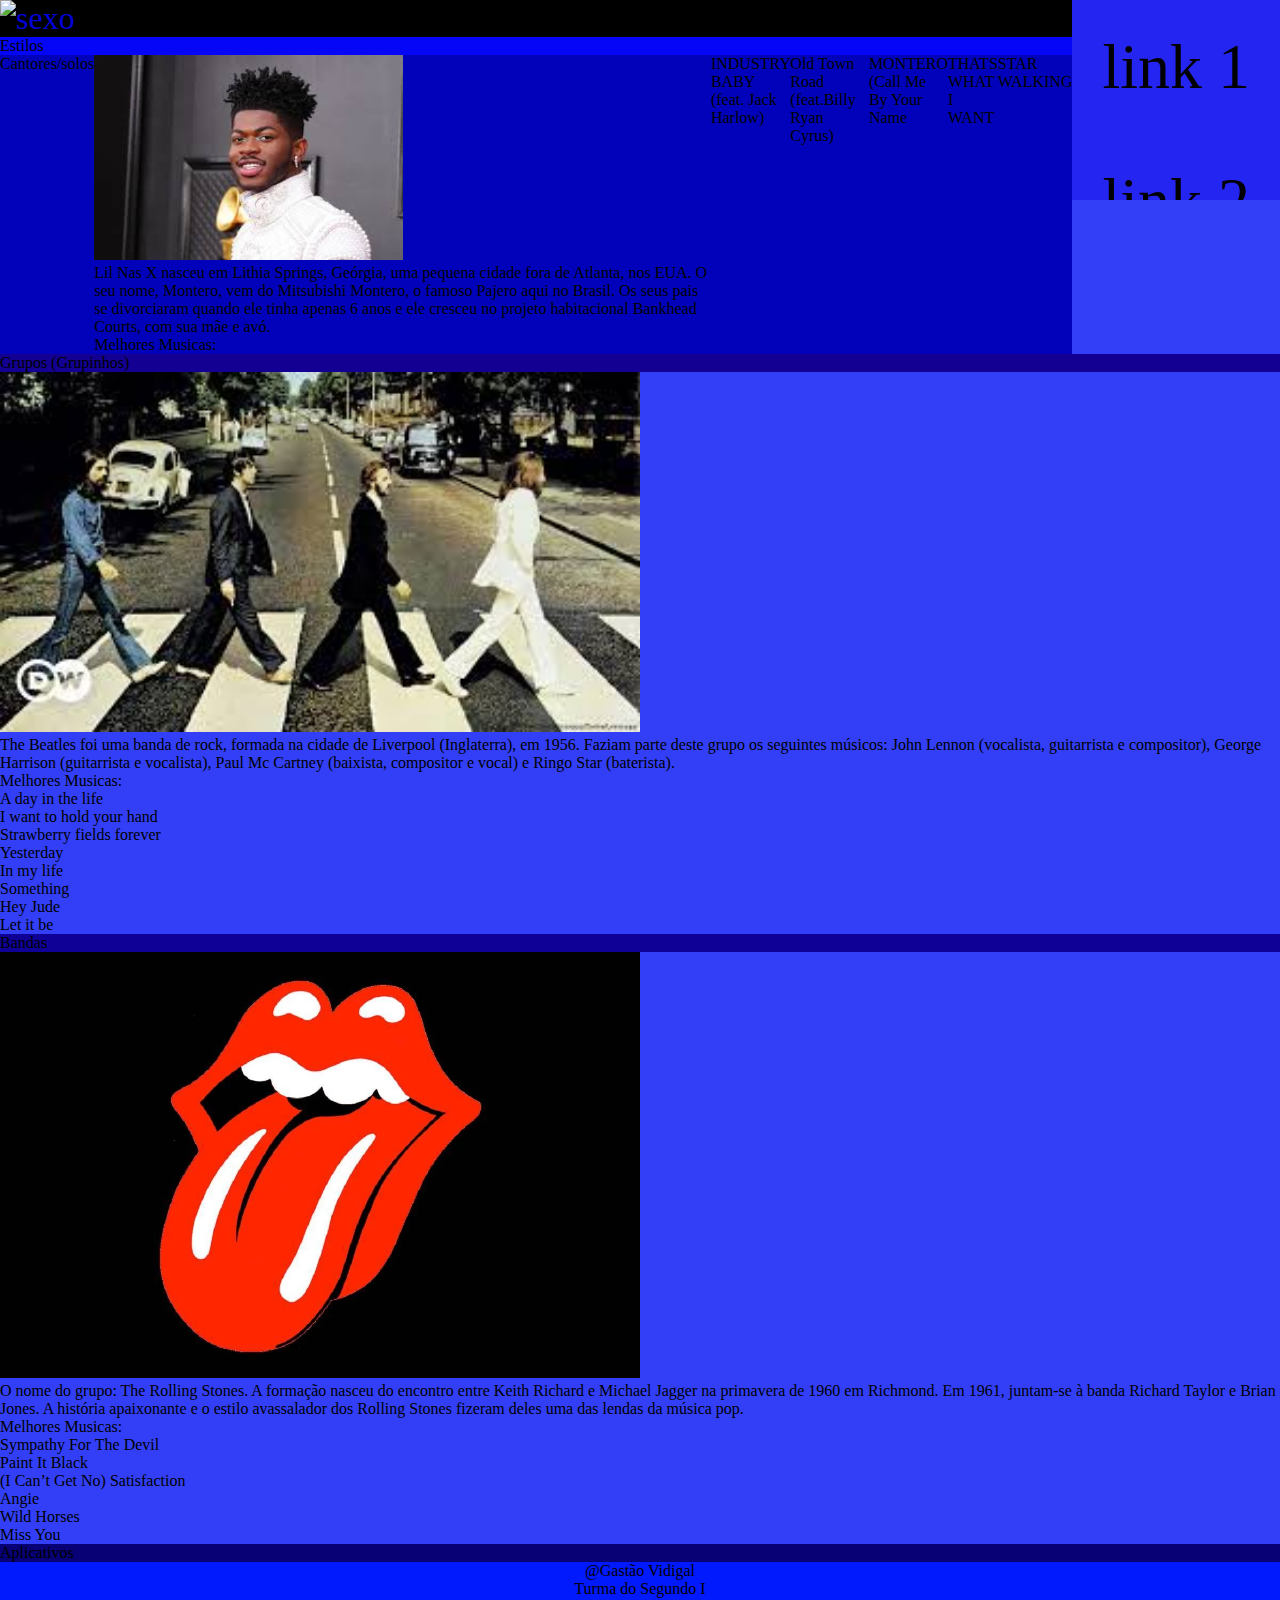
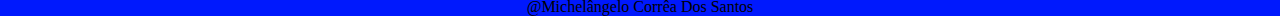
==== index.html @ 897cd7cb "Add files via upload" ====
<!DOCTYPE html>
<html lang="en">
<head>
    <meta charset="UTF-8">
    <meta http-equiv="X-UA-Compatible" content="IE=edge">
    <meta name="viewport" content="width=device-width, initial-scale=1.0">
    <title>Música</title>
    <link rel="stylesheet" href="musica.css">
</head>
<body>
    <header class="header">
      <a href="index.html "class="logo"><img id="logo"src="Yin_and_Yang_symbol.svg.png" alt="sexo"></a>
      <input type="checkbox" class="side-menu" id="side-menu">
      <label for="side-menu" class="hamburger"><span class="hamb-line"></span></label>
     <nav class="nav">
        <ul class="menu">
            <li><a href="#">link 1</a></li>
            <li><a href="#">link 2</a></li>
            <li><a href="#">link 3</a></li>
            <li><a href="#">link 4</a></li>
            <li><a href="#">link 5</a></li>
        </ul>

     </nav>
    </header>
    <section class="conteudo-musica">
      <div class= "conteudo">
       <div class="desc-estilo">
        Estilos
       </div>
       <div class="desc-solo">
       Cantores/solos
       <div class="solo">
        <div>  <img class = "img-ini"src="./img/lil nas x.jpeg" alt=""> </div> 
        <div>
            Lil Nas X nasceu em Lithia Springs, Geórgia, uma pequena cidade fora de Atlanta, nos EUA. O seu nome, Montero, vem do Mitsubishi Montero, o famoso Pajero aqui no Brasil. Os seus pais se divorciaram quando ele tinha apenas 6 anos e ele cresceu no projeto habitacional Bankhead Courts, com sua mãe e avó.
        </div>
        Melhores Musicas:
       </div>
       <div>INDUSTRY BABY (feat. Jack Harlow)</div>
       <div>Old Town Road (feat.Billy Ryan Cyrus)</div>
       <div>MONTERO (Call Me By Your Name</div>
       <div>THATS WHAT I WANT</div>
       <div>STAR WALKING</div>
       </div>
       <div class="desc-grupo">
        Grupos (Grupinhos)
       </div>
       <div class="grupo"></div>
       <div> <img class="img-ini" src="./img/download.jpeg" alt=""></div>
       <div>The Beatles foi uma banda de rock, formada na cidade de Liverpool (Inglaterra), em 1956. Faziam parte deste grupo os seguintes músicos: John Lennon (vocalista, guitarrista e compositor), George Harrison (guitarrista e vocalista), Paul Mc Cartney (baixista, compositor e vocal) e Ringo Star (baterista).</div>
       <div>
        Melhores Musicas:
       </div>
       <div> A day in the life</div>
       <div>I want to hold your hand</div>
       <div>Strawberry fields forever</div>
       <div>Yesterday</div>
       <div>In my life</div>
       <div>Something</div>
       <div>Hey Jude</div>
       <div>Let it be</div>
       <div class="desc-banda">
        Bandas
       </div>
    <div class="banda"></div>
    <div> <img class="img-ini" src="./img/pedras rolantes.webp" alt=""></div>
    <div>O nome do grupo: The Rolling Stones. A formação nasceu do encontro entre Keith Richard e Michael Jagger na primavera de 1960 em Richmond. Em 1961, juntam-se à banda Richard Taylor e Brian Jones. A história apaixonante e o estilo avassalador dos Rolling Stones fizeram deles uma das lendas da música pop.</div>
    <div> Melhores Musicas:</div>
    <div>Sympathy For The Devil</div>
    <div>Paint It Black</div>
    <div>(I Can’t Get No) Satisfaction</div>
    <div>Angie</div>
    <div>Wild Horses</div>
    <div>Miss You</div>
    <div class="desc-app">
    
        Aplicativos
      </div>
    </div>
    </section>
    <footer class="rodape">
        @Gastão Vidigal <br>
        Turma do Segundo I <br>
        @Michelângelo Corrêa Dos Santos
    </footer>
</body>
</html>
---- musica.css ----
*{
    padding: 0;
    margin: 0;

}
:root{
    --fundo: rgba(4, 0, 255, 0.863);
    --fonte: rgb(0, 0, 0);
    --hover: rgb(28, 1, 46,);


}
body{
    background-color: rgba(6, 22, 245, 0.822);
}
a {
    text-decoration: none;
}
ul{
    list-style-type: none;
}
.header{

    background-color: var(--fonte);
    width: 100%;
    position: sticky;
    top: 0;

}
.logo{
    display: inline-block;
   color: var(--fundo);
   font-size: 32px;
  
}
#logo{
  height: 10vh;

}
.nav{
    width: 100%;
    height: 100%;
    position: fixed;
    background: var(--fundo);
    overflow: hidden;
}
.menu a{
    display: block;
    padding: 30px;
    color: var(--fonte);
    
}
.menu a:hover{
    background-color: var(--hover);
}
.nav{
    max-height: 0;
    transition: max-height .1s ease-out;
}
.hamburger{
    cursor: pointer;
    float: right;
    padding: 35px 20px;
}
.hamb-line{
    background: var(--fonte);
    display: block;
    height: 2px;
    position: relative;
    width: 24px;

}
.hamb-line::before,
.hamb-line::after{
    background: var(--fonte);
    content: '';
    display: block;
    height: 100%;
    position: absolute;
    transition: all .2s ease-out;
    width: 100%;
}
.hamb-line::before{
    top: 5px;
}
.hamb-line::after{
    top: -5px;
}
.side-menu{
    display: none;
}
.side-menu:checked ~ nav{
 max-height: 100%;
}

.side-menu:checked ~ .hamburger .hamb-line{
    background: transparent;
}
.side-menu:checked ~ .hamburger .hamb-line::before{
    transform: rotate(-45deg);
    top: 0;
}
.side-menu:checked ~ .hamburger .hamb-line::after{
    transform: rotate(+45deg);
    top: 0;
}
.conteudo-musica{
     width: 100%;

}
.rodape{
    width: 100%;
    background-color: rgb(0, 25, 253);
    text-align: center  ;
}
.desc-estilo{
    width: 100;
   background-color: rgb(5, 5, 248);

}
.desc-solo{
    width: 100;
background-color: rgb(2, 2, 187);

}
.desc-grupo{
    width: 100;
background-color: rgb(19, 0, 146);

}
.desc-banda{
    width: 100;
background-color: rgb(15, 0, 150) ;
}
.desc-app{
    width: 100;
background-color: rgb(8, 0, 117);
}
.img-ini{
    width: 100%;
}
@media screen and (min-width: 768px){
   .nav{
    max-height: none;
    top: 0;
    position: relative;
    float: right;
    width: fit-content;
    background-color: transparent;
   }
   .menu{
    float: left;
   }
   .menu a:hover{
    background-color: transparent;
    color: var(--hover);
   }
   .hamburger{
    display: none;
   }
   #logo{
    width:25vh;
    height: 25vh; 
    

   }
    }

   
   
   @media screen and (min-width: 1280px){
       .menu{
          height: 200px;
          background-color: rgb(37, 37, 241);
          font-size: 64px;
       }
       .img-ini{
           width: 50%;
       }
       .desc-solo{
           display: flex;
       }
      }
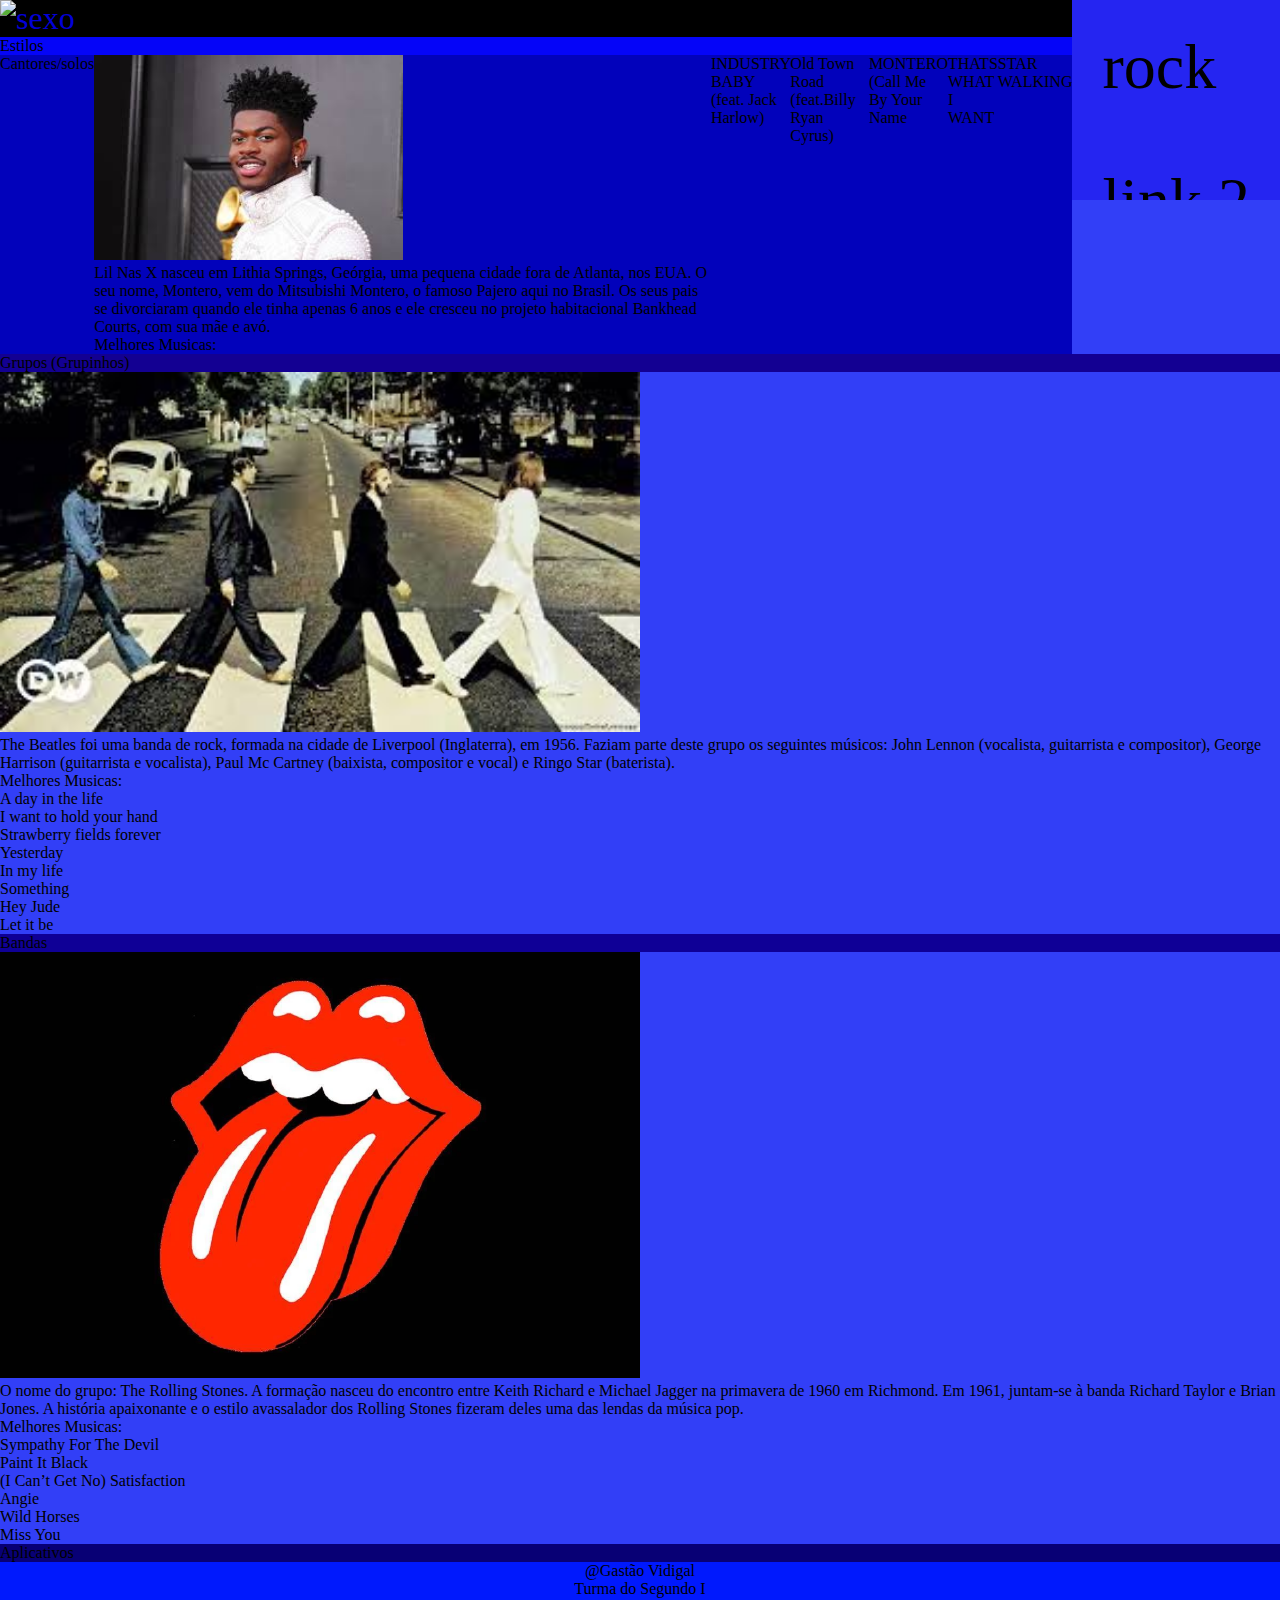
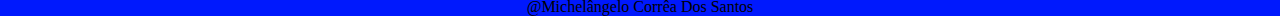
==== commit aae014f6: "Add files via upload" ====
--- a/index.html
+++ b/index.html
@@ -9,20 +9,20 @@
 </head>
 <body>
     <header class="header">
-      <a href="index.html "class="logo"><img id="logo"src="Yin_and_Yang_symbol.svg.png" alt="sexo"></a>
-      <input type="checkbox" class="side-menu" id="side-menu">
-      <label for="side-menu" class="hamburger"><span class="hamb-line"></span></label>
-     <nav class="nav">
-        <ul class="menu">
-            <li><a href="#">link 1</a></li>
-            <li><a href="#">link 2</a></li>
-            <li><a href="#">link 3</a></li>
-            <li><a href="#">link 4</a></li>
-            <li><a href="#">link 5</a></li>
-        </ul>
-
-     </nav>
+        <a href="index.html" class="logo"><img id="logo" src="Yin_and_Yang_symbol.svg.png.png" alt="sexo"></a>
+        <input type="checkbox" class="side-menu" id="side-menu">
+        <label for="side-menu" class="hamburger"><span class="hamb-line"></span></label>
+        <nav class="nav">
+            <ul class="menu">
+                <li><a href="rock.html">rock</a></li>
+                <li><a href="#">link 2</a></li>
+                <li><a href="#">link 3</a></li>
+                <li><a href="#">link 4</a></li>
+                <li><a href="#">link 5</a></li>
+            </ul>
+        </nav>
     </header>
+    
     <section class="conteudo-musica">
       <div class= "conteudo">
        <div class="desc-estilo">
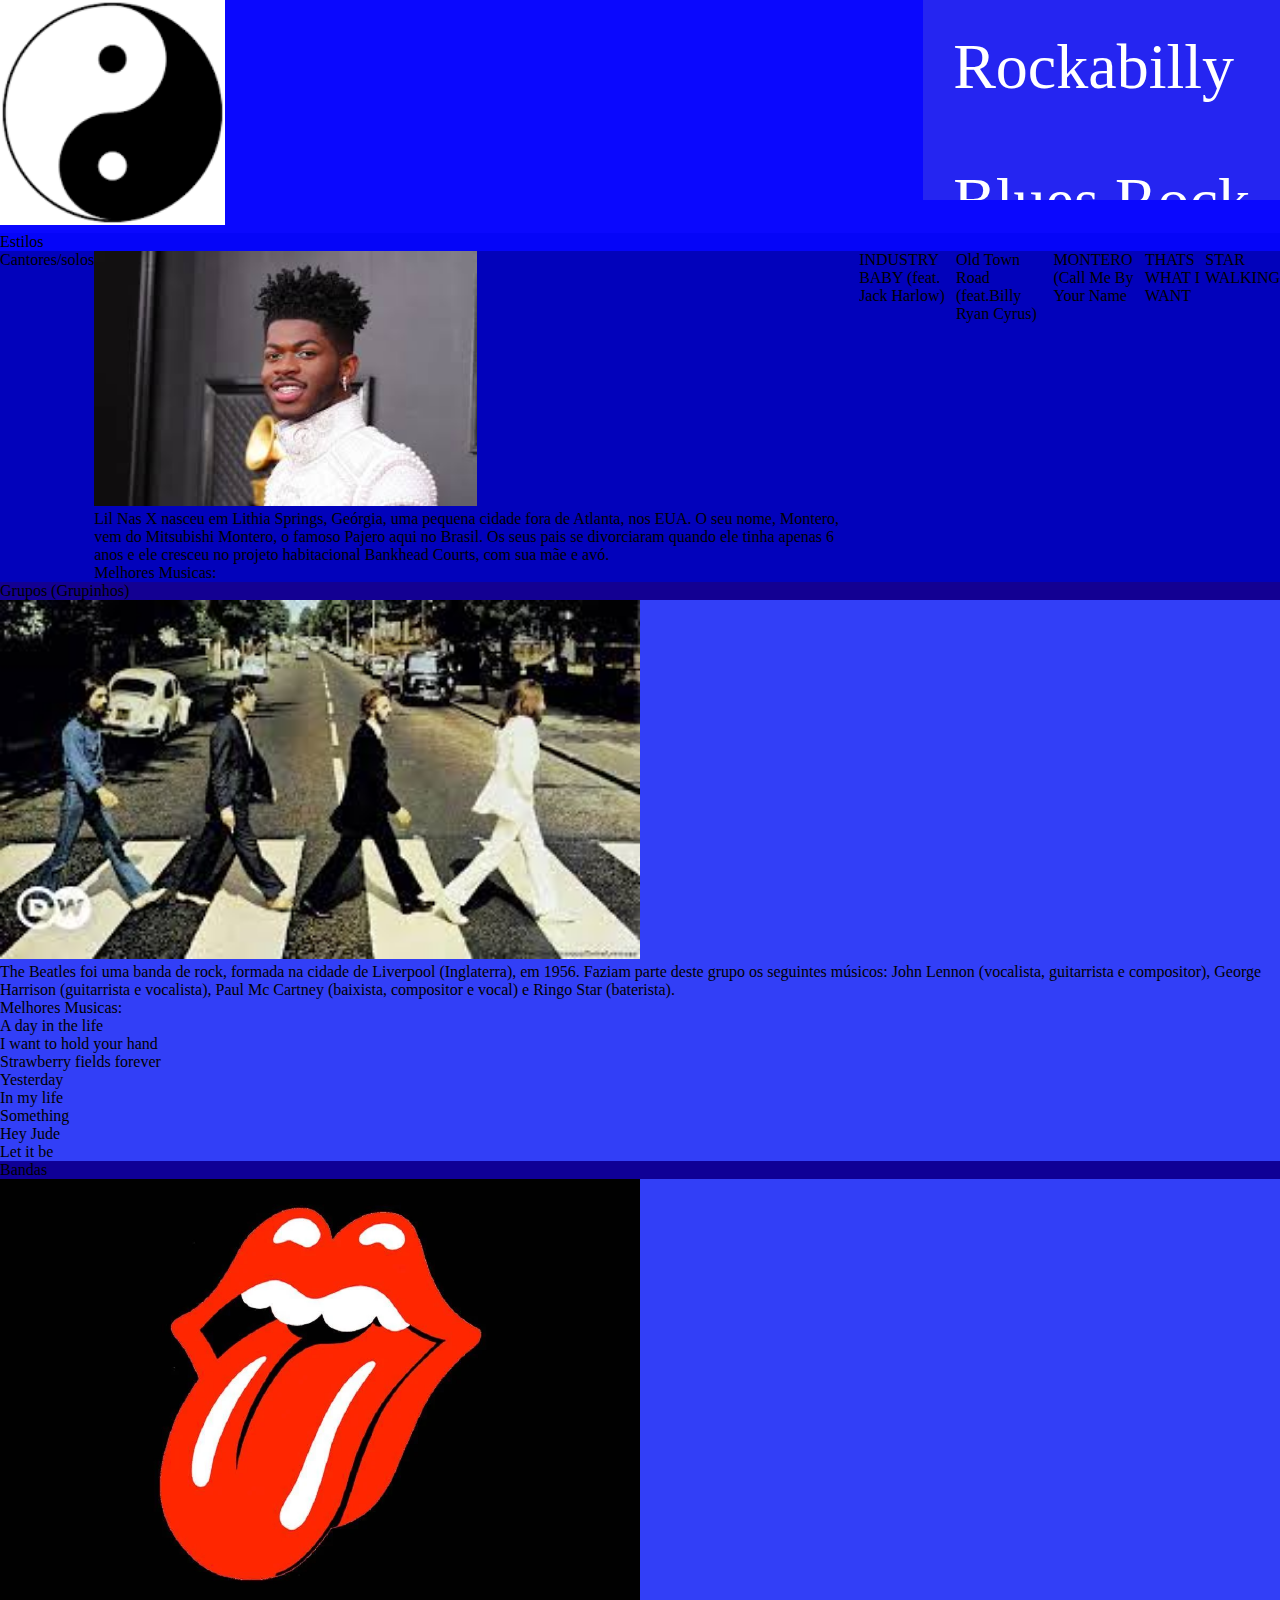
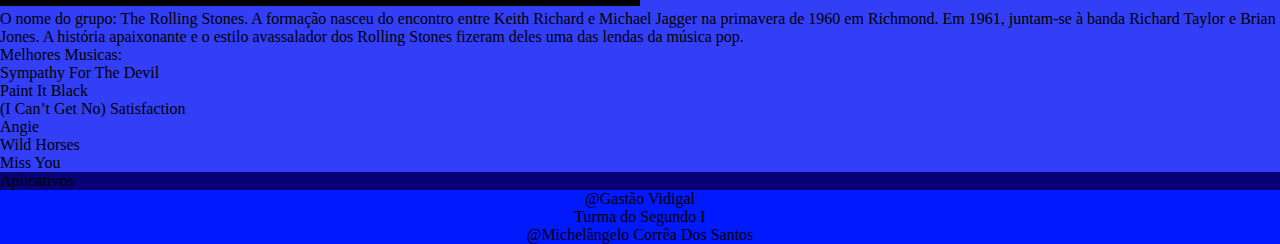
==== commit 3115d901: "Add files via upload" ====
--- a/index.html
+++ b/index.html
@@ -8,21 +8,21 @@
     <link rel="stylesheet" href="musica.css">
 </head>
 <body>
-    <header class="header">
-        <a href="index.html" class="logo"><img id="logo" src="Yin_and_Yang_symbol.svg.png.png" alt="sexo"></a>
-        <input type="checkbox" class="side-menu" id="side-menu">
-        <label for="side-menu" class="hamburger"><span class="hamb-line"></span></label>
-        <nav class="nav">
-            <ul class="menu">
-                <li><a href="rock.html">rock</a></li>
-                <li><a href="#">link 2</a></li>
-                <li><a href="#">link 3</a></li>
-                <li><a href="#">link 4</a></li>
-                <li><a href="#">link 5</a></li>
-            </ul>
-        </nav>
-    </header>
-    
+<header class="header">
+    <a href="index.html" class="logo"><img id="logo" src="Yin_and_Yang_symbol.svg.png.png" alt="sexo"></a>
+    <input type="checkbox" class="side-menu" id="side-menu">
+    <label for="side-menu" class="hamburger"><span class="hamb-line"></span></label>
+    <nav class="nav">
+        <ul class="menu">
+            <li><a href="rock.html">Rockabilly</a></li>
+            <li><a href="Blues Rock.html">Blues Rock</a></li>
+            <li><a href="#">link 3</a></li>
+            <li><a href="#">link 4</a></li>
+            <li><a href="#">link 5</a></li>
+        </ul>
+    </nav>
+</header>
+
     <section class="conteudo-musica">
       <div class= "conteudo">
        <div class="desc-estilo">
--- a/musica.css
+++ b/musica.css
@@ -5,8 +5,8 @@
 }
 :root{
     --fundo: rgba(4, 0, 255, 0.863);
-    --fonte: rgb(0, 0, 0);
-    --hover: rgb(28, 1, 46,);
+    --fonte: rgb(255, 255, 255);
+    --hover: rgb(0, 6, 94);
 
 
 }
@@ -21,7 +21,7 @@
 }
 .header{
 
-    background-color: var(--fonte);
+    background-color: var(--fundo);
     width: 100%;
     position: sticky;
     top: 0;
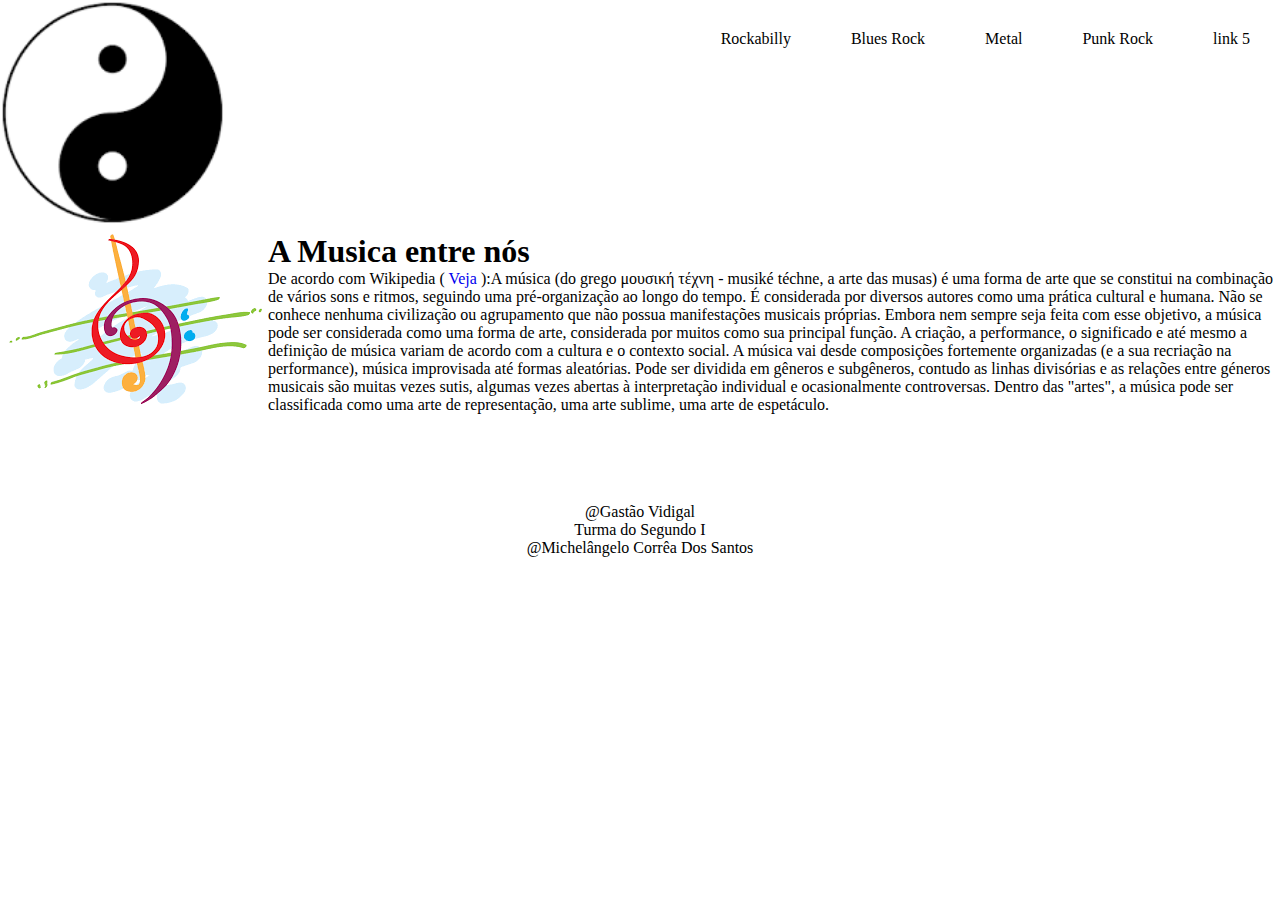
==== commit 83a17b61: "Add files via upload" ====
--- a/index.html
+++ b/index.html
@@ -16,14 +16,29 @@
         <ul class="menu">
             <li><a href="rock.html">Rockabilly</a></li>
             <li><a href="Blues Rock.html">Blues Rock</a></li>
-            <li><a href="#">link 3</a></li>
-            <li><a href="#">link 4</a></li>
+            <li><a href="metal.html">Metal</a></li>
+            <li><a href="Punk Rock.html">Punk Rock</a></li>
             <li><a href="#">link 5</a></li>
         </ul>
     </nav>
 </header>
+    
+    <section class="conteudo-musica">
+       <div class="definicao">
+         <div class="img-definicao">
+             <img  src="musica.png" alt="">
+         </div>
+         <div class="descricao">
+            <h1>A Musica entre nós</h1>
+            De acordo com Wikipedia ( <a href="https://pt.wikipedia.org/wiki/M%C3%BAsica">Veja</a> ):A música (do grego μουσική τέχνη - musiké téchne, a arte das musas) é uma forma de arte que se constitui na combinação de vários sons e ritmos, seguindo uma pré-organização ao longo do tempo.
 
-    <section class="conteudo-musica">
+            É considerada por diversos autores como uma prática cultural e humana. Não se conhece nenhuma civilização ou agrupamento que não possua manifestações musicais próprias. Embora nem sempre seja feita com esse objetivo, a música pode ser considerada como uma forma de arte, considerada por muitos como sua principal função.
+            
+            A criação, a performance, o significado e até mesmo a definição de música variam de acordo com a cultura e o contexto social. A música vai desde composições fortemente organizadas (e a sua recriação na performance), música improvisada até formas aleatórias. Pode ser dividida em gêneros e subgêneros, contudo as linhas divisórias e as relações entre géneros musicais são muitas vezes sutis, algumas vezes abertas à interpretação individual e ocasionalmente controversas. Dentro das "artes", a música pode ser classificada como uma arte de representação, uma arte sublime, uma arte de espetáculo.
+         </div>
+       </div>
+    
+        <!--
       <div class= "conteudo">
        <div class="desc-estilo">
         Estilos
@@ -78,6 +93,7 @@
         Aplicativos
       </div>
     </div>
+    -->
     </section>
     <footer class="rodape">
         @Gastão Vidigal <br>
--- a/musica.css
+++ b/musica.css
@@ -4,14 +4,14 @@
 
 }
 :root{
-    --fundo: rgba(4, 0, 255, 0.863);
-    --fonte: rgb(255, 255, 255);
-    --hover: rgb(0, 6, 94);
+    --fundo: rgba(255, 255, 255, 0.863);
+    --fonte: rgb(0, 0, 0);
+    --hover: rgb(0, 132, 255);
 
 
 }
 body{
-    background-color: rgba(6, 22, 245, 0.822);
+    background-color: rgba(255, 255, 255, 0.822);
 }
 a {
     text-decoration: none;
@@ -108,76 +108,127 @@
      width: 100%;
 
 }
+
 .rodape{
     width: 100%;
-    background-color: rgb(0, 25, 253);
+    background-color: rgb(255, 255, 255);
     text-align: center  ;
 }
+.definicao{
+    display: block;
+    width: 100vw;
+    grid-area: def;
+}
+.img-definicao{
+    display: none;
+
+}
+.descricao{
+    width:100vw;
+}
 .desc-estilo{
     width: 100;
-   background-color: rgb(5, 5, 248);
+   background-color: rgb(255, 255, 255);
 
 }
 .desc-solo{
     width: 100;
-background-color: rgb(2, 2, 187);
+background-color: rgb(255, 255, 255);
 
 }
 .desc-grupo{
     width: 100;
-background-color: rgb(19, 0, 146);
+background-color: rgb(255, 255, 255);
 
 }
 .desc-banda{
     width: 100;
-background-color: rgb(15, 0, 150) ;
+background-color: rgb(255, 255, 255) ;
 }
 .desc-app{
     width: 100;
-background-color: rgb(8, 0, 117);
+background-color: rgb(255, 255, 255);
 }
 .img-ini{
     width: 100%;
 }
-@media screen and (min-width: 768px){
-   .nav{
-    max-height: none;
-    top: 0;
-    position: relative;
-    float: right;
-    width: fit-content;
-    background-color: transparent;
-   }
-   .menu{
-    float: left;
-   }
-   .menu a:hover{
-    background-color: transparent;
-    color: var(--hover);
-   }
-   .hamburger{
-    display: none;
-   }
-   #logo{
-    width:25vh;
-    height: 25vh; 
-    
-
-   }
-    }
+@media screen and (min-width: 820px){
+    .nav{
+     max-height: none;
+     top: 0;
+     position: relative;
+     float: right;
+     width: fit-content;
+     background-color: transparent;
+    }
+    .menu li{
+        float: left;
+    }
+    .menu{
+     float: left;
+    }
+    .menu a:hover{
+     background-color: transparent;
+     color: var(--hover);
+    }
+    .hamburger{
+     display: none;
+    }
+    #logo{
+     width:25vh;
+     height: 25vh; 
+    }
+    .conteudo-musica{
+     display: grid;
+    grid-template-columns: 50% 50%;
+    grid-template-areas: "def def";
+    }
+    .definicao{
+   display: flex;
+   width: 100%;
+    
+    }
+    .img-definicao{
+        display: block;
+        text-align: end;
+        height: 30vh;
+        width: 30vh;
+    
+    }
+    .descricao{
+        width:100vw;
+    }
+    }
+    
 
    
    
-   @media screen and (min-width: 1280px){
-       .menu{
-          height: 200px;
-          background-color: rgb(37, 37, 241);
-          font-size: 64px;
-       }
-       .img-ini{
-           width: 50%;
-       }
-       .desc-solo{
-           display: flex;
-       }
-      }+    @media screen and (min-width: 1024px){
+        .nav{
+         max-height: none;
+         top: 0;
+         position: relative;
+         float: right;
+         width: fit-content;
+         background-color: transparent;
+        }
+        .menu{
+         float: left;
+        }
+        .menu a:hover{
+         background-color: transparent;
+         color: var(--hover);
+        }
+        .hamburger{
+         display: none;
+        }
+        #logo{
+         width:25vh;
+         height: 25vh; 
+        }
+        .conteudo-musica{
+         display: grid;
+        grid-template-columns: 33% 34% 33%;
+        grid-template-areas: "def def def";
+        }
+        }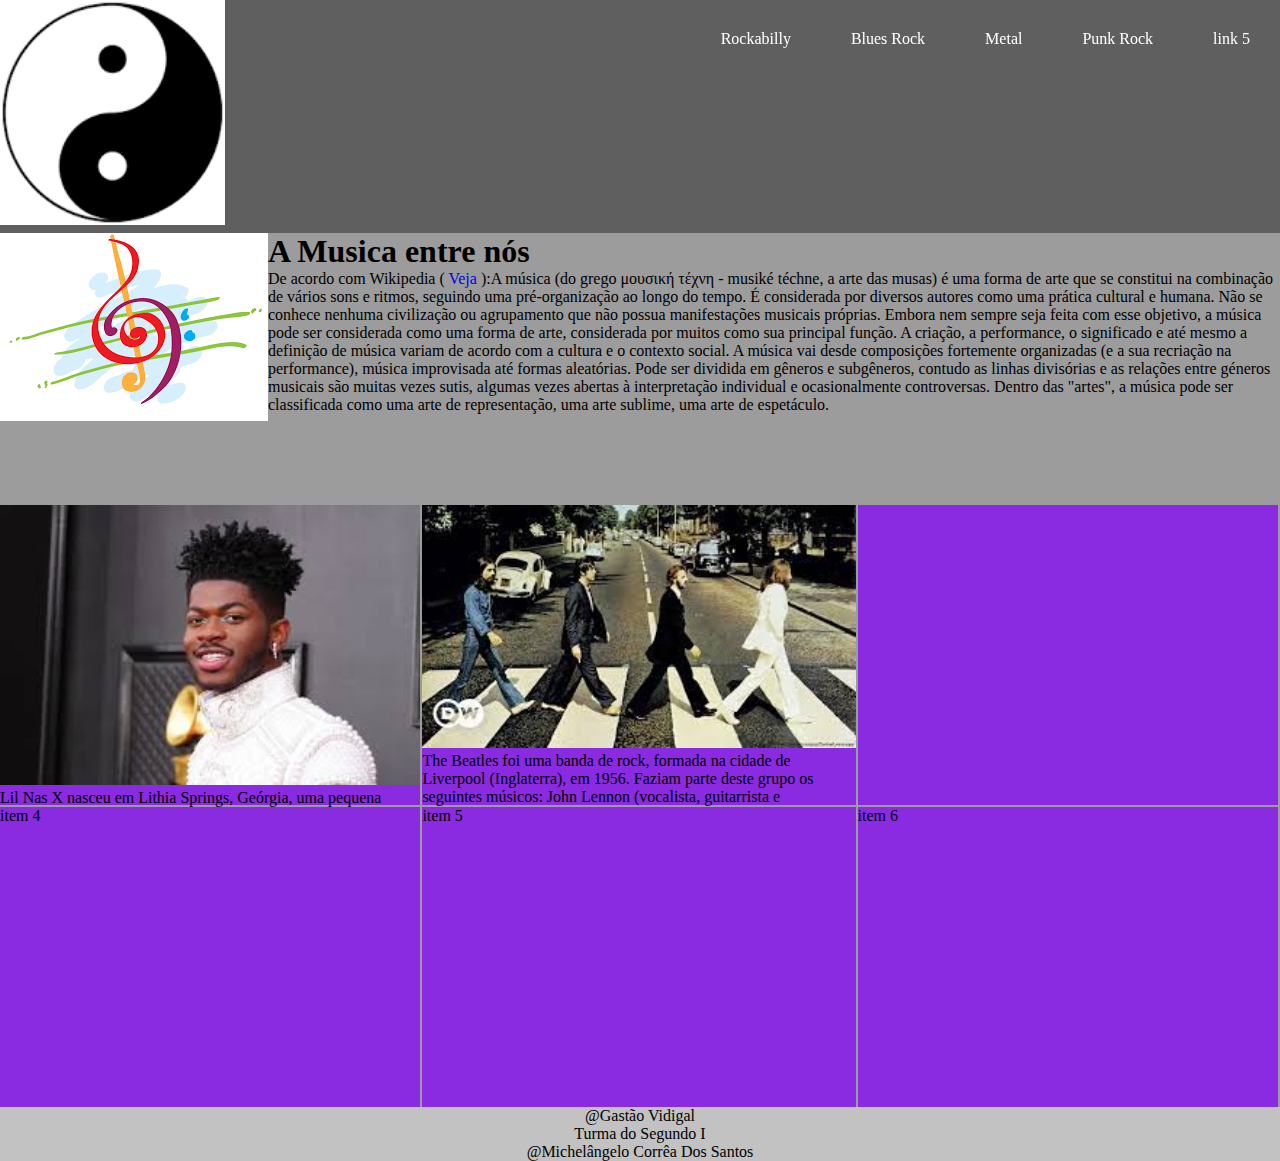
==== commit 918e5ebf: "Add files via upload" ====
--- a/index.html
+++ b/index.html
@@ -36,6 +36,58 @@
             
             A criação, a performance, o significado e até mesmo a definição de música variam de acordo com a cultura e o contexto social. A música vai desde composições fortemente organizadas (e a sua recriação na performance), música improvisada até formas aleatórias. Pode ser dividida em gêneros e subgêneros, contudo as linhas divisórias e as relações entre géneros musicais são muitas vezes sutis, algumas vezes abertas à interpretação individual e ocasionalmente controversas. Dentro das "artes", a música pode ser classificada como uma arte de representação, uma arte sublime, uma arte de espetáculo.
          </div>
+       </div>
+
+
+       <div class="info">
+            <div class="item-1">
+                <div class="solo">
+                    <div>  <img class = "img-ini"src="./img/lil nas x.jpeg" alt=""> </div> 
+                    <div>
+                        Lil Nas X nasceu em Lithia Springs, Geórgia, uma pequena cidade fora de Atlanta, nos EUA. O seu nome, Montero, vem do Mitsubishi Montero, o famoso Pajero aqui no Brasil. Os seus pais se divorciaram quando ele tinha apenas 6 anos e ele cresceu no projeto habitacional Bankhead Courts, com sua mãe e avó.
+                    </div>
+                    Melhores Musicas:
+                   </div>
+                   <div>INDUSTRY BABY (feat. Jack Harlow)</div>
+                   <div>Old Town Road (feat.Billy Ryan Cyrus)</div>
+                   <div>MONTERO (Call Me By Your Name</div>
+                   <div>THATS WHAT I WANT</div>
+                   <div>STAR WALKING</div>
+                   </div>
+        </div>
+        <div class="item-2">
+            <div class="desc-grupo">
+                
+               </div>
+               <div class="grupo"></div>
+               <div> <img class="img-ini" src="./img/download.jpeg" alt=""></div>
+               <div>The Beatles foi uma banda de rock, formada na cidade de Liverpool (Inglaterra), em 1956. Faziam parte deste grupo os seguintes músicos: John Lennon (vocalista, guitarrista e compositor), George Harrison (guitarrista e vocalista), Paul Mc Cartney (baixista, compositor e vocal) e Ringo Star (baterista).</div>
+               <div>
+                Melhores Musicas:
+               </div>
+               <div> A day in the life</div>
+               <div>I want to hold your hand</div>
+               <div>Strawberry fields forever</div>
+               <div>Yesterday</div>
+               <div>In my life</div>
+               <div>Something</div>
+               <div>Hey Jude</div>
+               <div>Let it be</div>
+        </div>
+        <div class="item-3">
+       
+       
+
+        </div>
+        <div class="item-4">
+            item 4
+        </div>
+        <div class="item-5">
+            item 5
+        </div>
+        <div class="item-6">
+            item 6
+        </div>
        </div>
     
         <!--
--- a/musica.css
+++ b/musica.css
@@ -4,14 +4,14 @@
 
 }
 :root{
-    --fundo: rgba(255, 255, 255, 0.863);
-    --fonte: rgb(0, 0, 0);
+    --fundo: rgba(0, 0, 0, 0.39);
+    --fonte: rgb(255, 255, 255);
     --hover: rgb(0, 132, 255);
 
 
 }
 body{
-    background-color: rgba(255, 255, 255, 0.822);
+    background-color: rgba(0, 0, 0, 0.39);
 }
 a {
     text-decoration: none;
@@ -105,13 +105,14 @@
     top: 0;
 }
 .conteudo-musica{
-     width: 100%;
-
+    display: flex;
+     width: 100vw;
+     flex-direction: column;
 }
 
 .rodape{
     width: 100%;
-    background-color: rgb(255, 255, 255);
+    background-color: rgba(255, 255, 255, 0.39);
     text-align: center  ;
 }
 .definicao{
@@ -128,29 +129,27 @@
 }
 .desc-estilo{
     width: 100;
-   background-color: rgb(255, 255, 255);
-
-}
-.desc-solo{
-    width: 100;
-background-color: rgb(255, 255, 255);
-
-}
-.desc-grupo{
-    width: 100;
-background-color: rgb(255, 255, 255);
-
-}
-.desc-banda{
-    width: 100;
-background-color: rgb(255, 255, 255) ;
-}
-.desc-app{
-    width: 100;
-background-color: rgb(255, 255, 255);
-}
+   background-color: rgba(0, 0, 0, 0.39);
+
+}
+
 .img-ini{
     width: 100%;
+ 
+}
+.info {
+    width: 100vw;
+
+}
+div[class^="item-"]{
+    background-color: blueviolet;
+    margin-top: 2px;
+    height: 300px;
+    grid-area: "item";
+
+}
+.info{
+    display: grid;
 }
 @media screen and (min-width: 820px){
     .nav{
@@ -198,6 +197,13 @@
     .descricao{
         width:100vw;
     }
+    .info{
+         grid-template-columns: 50% 50%;
+        grid-template-areas: "item" "item";    
+        }
+        div[class^="item-"]{
+            margin-right: 2px;
+        }
     }
     
 
@@ -231,4 +237,8 @@
         grid-template-columns: 33% 34% 33%;
         grid-template-areas: "def def def";
         }
+        .info{
+            grid-template-columns: 33% 34% 33%;
+           grid-template-areas: "item" "item" "item";    
+           }
         }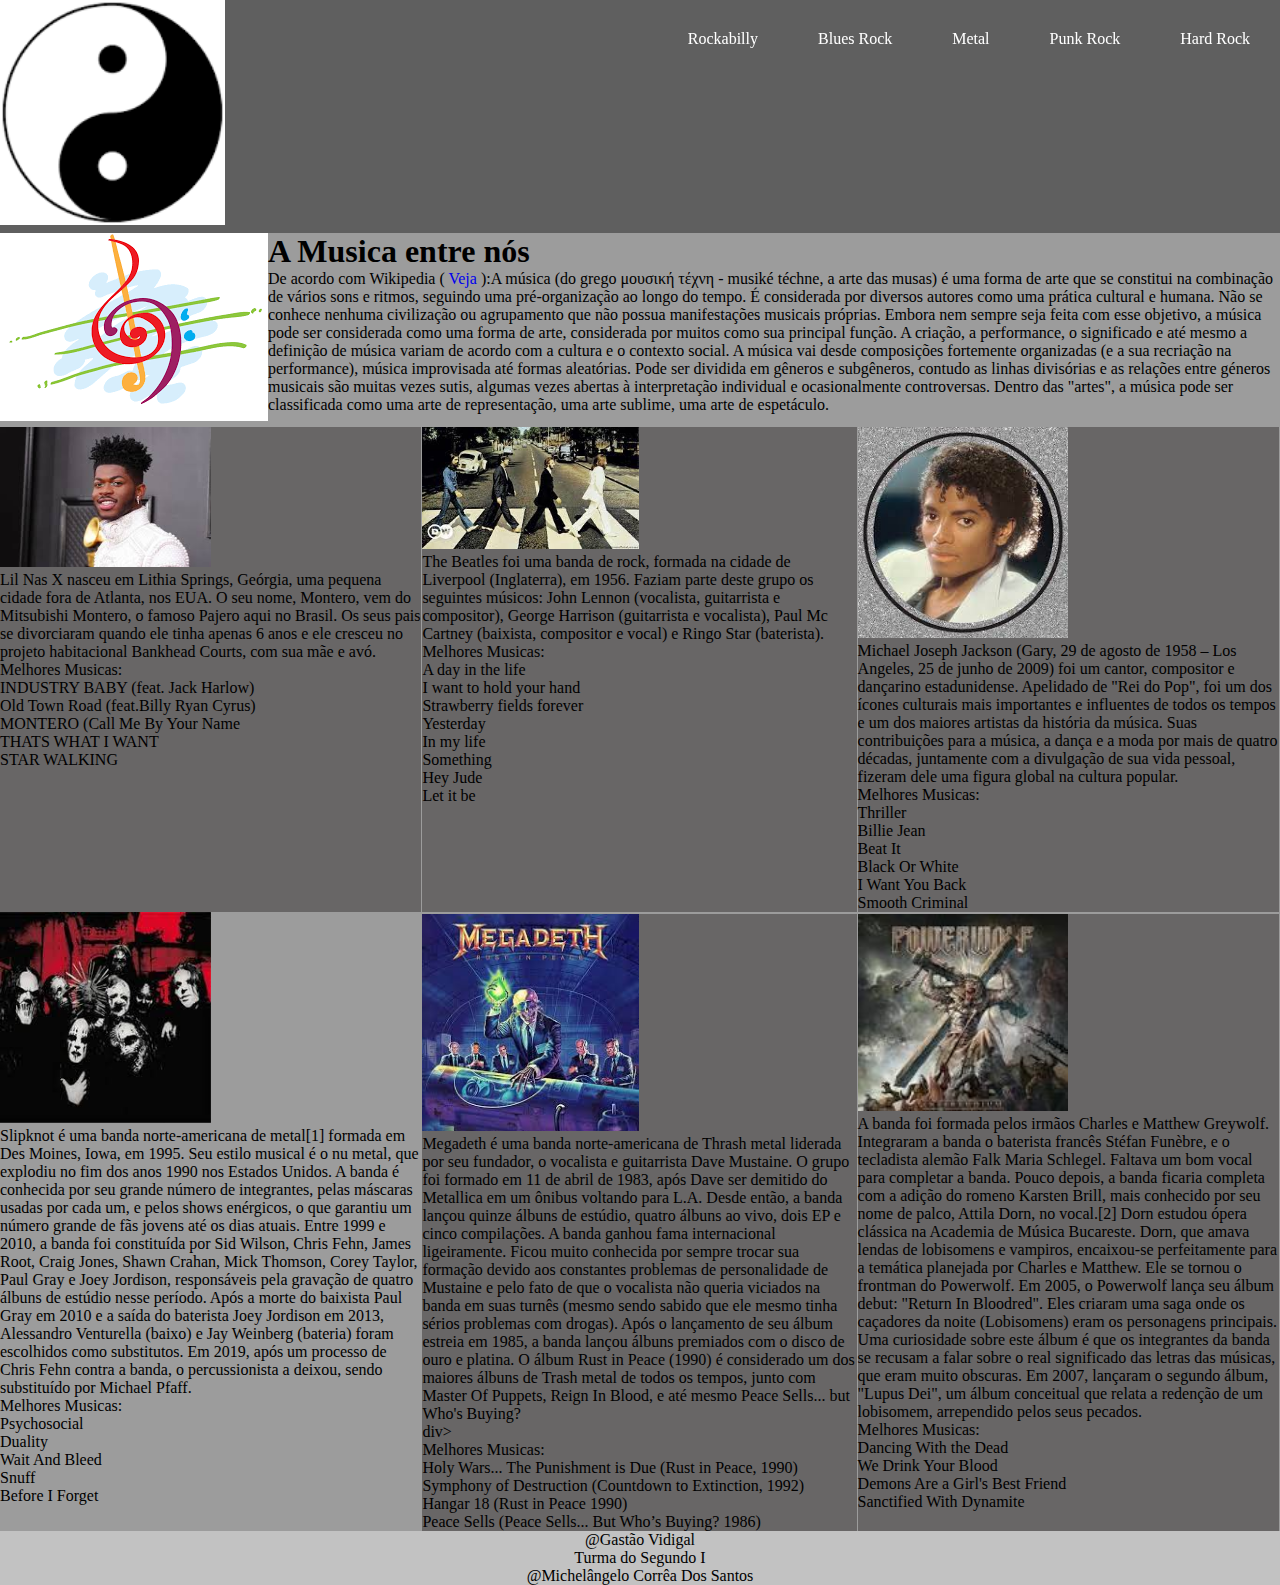
==== commit 3cdb820e: "Add files via upload" ====
--- a/index.html
+++ b/index.html
@@ -9,7 +9,7 @@
 </head>
 <body>
 <header class="header">
-    <a href="index.html" class="logo"><img id="logo" src="Yin_and_Yang_symbol.svg.png.png" alt="sexo"></a>
+    <a href="index.html" class="logo"><img id="logo" src="Yin_and_Yang_symbol.svg.png.png" alt=""></a>
     <input type="checkbox" class="side-menu" id="side-menu">
     <label for="side-menu" class="hamburger"><span class="hamb-line"></span></label>
     <nav class="nav">
@@ -18,7 +18,7 @@
             <li><a href="Blues Rock.html">Blues Rock</a></li>
             <li><a href="metal.html">Metal</a></li>
             <li><a href="Punk Rock.html">Punk Rock</a></li>
-            <li><a href="#">link 5</a></li>
+            <li><a href="Hard Rock.html">Hard Rock</a></li>
         </ul>
     </nav>
 </header>
@@ -38,58 +38,109 @@
          </div>
        </div>
 
-
-       <div class="info">
-            <div class="item-1">
-                <div class="solo">
-                    <div>  <img class = "img-ini"src="./img/lil nas x.jpeg" alt=""> </div> 
-                    <div>
-                        Lil Nas X nasceu em Lithia Springs, Geórgia, uma pequena cidade fora de Atlanta, nos EUA. O seu nome, Montero, vem do Mitsubishi Montero, o famoso Pajero aqui no Brasil. Os seus pais se divorciaram quando ele tinha apenas 6 anos e ele cresceu no projeto habitacional Bankhead Courts, com sua mãe e avó.
-                    </div>
-                    Melhores Musicas:
-                   </div>
-                   <div>INDUSTRY BABY (feat. Jack Harlow)</div>
-                   <div>Old Town Road (feat.Billy Ryan Cyrus)</div>
-                   <div>MONTERO (Call Me By Your Name</div>
-                   <div>THATS WHAT I WANT</div>
-                   <div>STAR WALKING</div>
-                   </div>
-        </div>
-        <div class="item-2">
-            <div class="desc-grupo">
-                
-               </div>
-               <div class="grupo"></div>
-               <div> <img class="img-ini" src="./img/download.jpeg" alt=""></div>
-               <div>The Beatles foi uma banda de rock, formada na cidade de Liverpool (Inglaterra), em 1956. Faziam parte deste grupo os seguintes músicos: John Lennon (vocalista, guitarrista e compositor), George Harrison (guitarrista e vocalista), Paul Mc Cartney (baixista, compositor e vocal) e Ringo Star (baterista).</div>
-               <div>
-                Melhores Musicas:
-               </div>
-               <div> A day in the life</div>
-               <div>I want to hold your hand</div>
-               <div>Strawberry fields forever</div>
-               <div>Yesterday</div>
-               <div>In my life</div>
-               <div>Something</div>
-               <div>Hey Jude</div>
-               <div>Let it be</div>
-        </div>
-        <div class="item-3">
+<div class="info">
+
+    <div class="item-1">
+        <div class="solo"></div>
+            <div>  <img class = "img-ini"src="./img/lil nas x.jpeg" alt=""> </div> 
+            <div>
+                Lil Nas X nasceu em Lithia Springs, Geórgia, uma pequena cidade fora de Atlanta, nos EUA. O seu nome, Montero, vem do Mitsubishi Montero, o famoso Pajero aqui no Brasil. Os seus pais se divorciaram quando ele tinha apenas 6 anos e ele cresceu no projeto habitacional Bankhead Courts, com sua mãe e avó.
+          
+          
+            Melhores Musicas:
+            
+            <div>INDUSTRY BABY (feat. Jack Harlow)</div>
+           <div>Old Town Road (feat.Billy Ryan Cyrus)</div>
+           <div>MONTERO (Call Me By Your Name</div>
+           <div>THATS WHAT I WANT</div>
+           <div>STAR WALKING</div>
        
+    </div>
+    </div>
+
+    <div class="item-2">
+
+      
+        <div class="grupo"></div>
+        <div> <img class="img-ini" src="./img/download.jpeg" alt=""></div>
+        <div>The Beatles foi uma banda de rock, formada na cidade de Liverpool (Inglaterra), em 1956. Faziam parte deste grupo os seguintes músicos: John Lennon (vocalista, guitarrista e compositor), George Harrison (guitarrista e vocalista), Paul Mc Cartney (baixista, compositor e vocal) e Ringo Star (baterista).</div>
+   <div>
+         Melhores Musicas:
+        
+        <div> A day in the life</div>
+        <div>I want to hold your hand</div>
+        <div>Strawberry fields forever</div>
+        <div>Yesterday</div>
+        <div>In my life</div>
+        <div>Something</div>
+        <div>Hey Jude</div>
+        <div>Let it be</div>
+    </div>
+    </div>
+
+ <div class="item-3">
+    <div class="cantor"></div>
+    <div> <img class="img-ini" src="michael.jpeg" alt=""></div>
+            <div>Michael Joseph Jackson (Gary, 29 de agosto de 1958 – Los Angeles, 25 de junho de 2009) foi um cantor, compositor e dançarino estadunidense. Apelidado de "Rei do Pop", foi um dos ícones culturais mais importantes e influentes de todos os tempos e um dos maiores artistas da história da música. Suas contribuições para a música, a dança e a moda por mais de quatro décadas, juntamente com a divulgação de sua vida pessoal, fizeram dele uma figura global na cultura popular.<div> Melhores Musicas:</div>
+            <div>Thriller </div>
+            <div>Billie Jean</div>
+            <div>Beat It</div>
+            <div>Black Or White</div>
+            <div>I Want You Back</div>
+            <div>Smooth Criminal</div>
+</div>
+</div>
+<div class="time-4">
+    <div> <img class="img-ini" src="slipknot.jpeg" alt=""></div>
+    <div class="desc-app"> <div>Slipknot é uma banda norte-americana de metal[1] formada em Des Moines, Iowa, em 1995. Seu estilo musical é o nu metal, que explodiu no fim dos anos 1990 nos Estados Unidos. A banda é conhecida por seu grande número de integrantes, pelas máscaras usadas por cada um, e pelos shows enérgicos, o que garantiu um número grande de fãs jovens até os dias atuais. Entre 1999 e 2010, a banda foi constituída por Sid Wilson, Chris Fehn, James Root, Craig Jones, Shawn Crahan, Mick Thomson, Corey Taylor, Paul Gray e Joey Jordison, responsáveis pela gravação de quatro álbuns de estúdio nesse período. Após a morte do baixista Paul Gray em 2010 e a saída do baterista Joey Jordison em 2013, Alessandro Venturella (baixo) e Jay Weinberg (bateria) foram escolhidos como substitutos. Em 2019, após um processo de Chris Fehn contra a banda, o percussionista a deixou, sendo substituído por Michael Pfaff.<div></div>
+    <div>
+        Melhores Musicas:
+      </div>
+    <div>Psychosocial</div>
+    <div>Duality</div>
+    <div>Wait And Bleed</div>
+    <div>Snuff</div>
+    <div>Before I Forget</div>
+</div>
+
+</div>
+</div>
+<div class="item-5">
+    <div> <img class="img-ini" src="megadeth.jpeg" alt=""></div>
+    <div class="desc-app">
+         <div>Megadeth é uma banda norte-americana de Thrash metal liderada por seu fundador, o vocalista e guitarrista Dave Mustaine. O grupo foi formado em 11 de abril de 1983, após Dave ser demitido do Metallica em um ônibus voltando para L.A. Desde então, a banda lançou quinze álbuns de estúdio, quatro álbuns ao vivo, dois EP e cinco compilações.
+
+            A banda ganhou fama internacional ligeiramente. Ficou muito conhecida por sempre trocar sua formação devido aos constantes problemas de personalidade de Mustaine e pelo fato de que o vocalista não queria viciados na banda em suas turnês (mesmo sendo sabido que ele mesmo tinha sérios problemas com drogas). Após o lançamento de seu álbum estreia em 1985, a banda lançou álbuns premiados com o disco de ouro e platina. O álbum Rust in Peace (1990) é considerado um dos maiores álbuns de Trash metal de todos os tempos, junto com Master Of Puppets, Reign In Blood, e até mesmo Peace Sells... but Who's Buying?</div>div>
+       <div>
+            Melhores Musicas:
        
-
-        </div>
-        <div class="item-4">
-            item 4
-        </div>
-        <div class="item-5">
-            item 5
-        </div>
-        <div class="item-6">
-            item 6
-        </div>
-       </div>
-    
+    <div>Holy Wars... The Punishment is Due (Rust in Peace, 1990)</div>
+    <div>Symphony of Destruction (Countdown to Extinction, 1992)</div>
+    <div>Hangar 18 (Rust in Peace 1990)</div>
+<div>Peace Sells (Peace Sells... But Who’s Buying? 1986)</div>
+
+</div>
+</div>
+</div>
+<div class="item-6">
+    <div> <img class="img-ini" src="powerwolf.jpeg" alt=""></div>
+<div>
+    A banda foi formada pelos irmãos Charles e Matthew Greywolf. Integraram a banda o baterista francês Stéfan Funèbre, e o tecladista alemão Falk Maria Schlegel. Faltava um bom vocal para completar a banda. Pouco depois, a banda ficaria completa com a adição do romeno Karsten Brill, mais conhecido por seu nome de palco, Attila Dorn, no vocal.[2] Dorn estudou ópera clássica na Academia de Música Bucareste. Dorn, que amava lendas de lobisomens e vampiros, encaixou-se perfeitamente para a temática planejada por Charles e Matthew. Ele se tornou o frontman do Powerwolf.
+
+Em 2005, o Powerwolf lança seu álbum debut: "Return In Bloodred". Eles criaram uma saga onde os caçadores da noite (Lobisomens) eram os personagens principais. Uma curiosidade sobre este álbum é que os integrantes da banda se recusam a falar sobre o real significado das letras das músicas, que eram muito obscuras. Em 2007, lançaram o segundo álbum, "Lupus Dei", um álbum conceitual que relata a redenção de um lobisomem, arrependido pelos seus pecados.
+</div>
+Melhores Musicas:
+       
+<div> Dancing With the Dead </div>
+<div>We Drink Your Blood </div>
+<div>Demons Are a Girl's Best Friend  </div>
+<div> Sanctified With Dynamite </div>
+
+</div>
+</div>    <!--div do info nao mexer
+     
+            
+     
         <!--
       <div class= "conteudo">
        <div class="desc-estilo">
--- a/musica.css
+++ b/musica.css
@@ -134,7 +134,7 @@
 }
 
 .img-ini{
-    width: 100%;
+    width: 50%;
  
 }
 .info {
@@ -142,9 +142,9 @@
 
 }
 div[class^="item-"]{
-    background-color: blueviolet;
+    background-color: rgb(104, 102, 102);
     margin-top: 2px;
-    height: 300px;
+   
     grid-area: "item";
 
 }
@@ -179,8 +179,8 @@
     }
     .conteudo-musica{
      display: grid;
-    grid-template-columns: 50% 50%;
-    grid-template-areas: "def def";
+    grid-template-columns: 25% 25% 25% 25%;
+    grid-template-areas: "def def def def";
     }
     .definicao{
    display: flex;
@@ -190,19 +190,19 @@
     .img-definicao{
         display: block;
         text-align: end;
-        height: 30vh;
-        width: 30vh;
+        height:5px
+        width: 10vh;
     
     }
     .descricao{
         width:100vw;
     }
     .info{
-         grid-template-columns: 50% 50%;
-        grid-template-areas: "item" "item";    
+         grid-template-columns: 25% 25% 25% 25%;
+        grid-template-areas: "item item item item";    
         }
         div[class^="item-"]{
-            margin-right: 2px;
+            margin-right: 1px;
         }
     }
     
@@ -241,4 +241,8 @@
             grid-template-columns: 33% 34% 33%;
            grid-template-areas: "item" "item" "item";    
            }
+         
+           
+           
+        
         }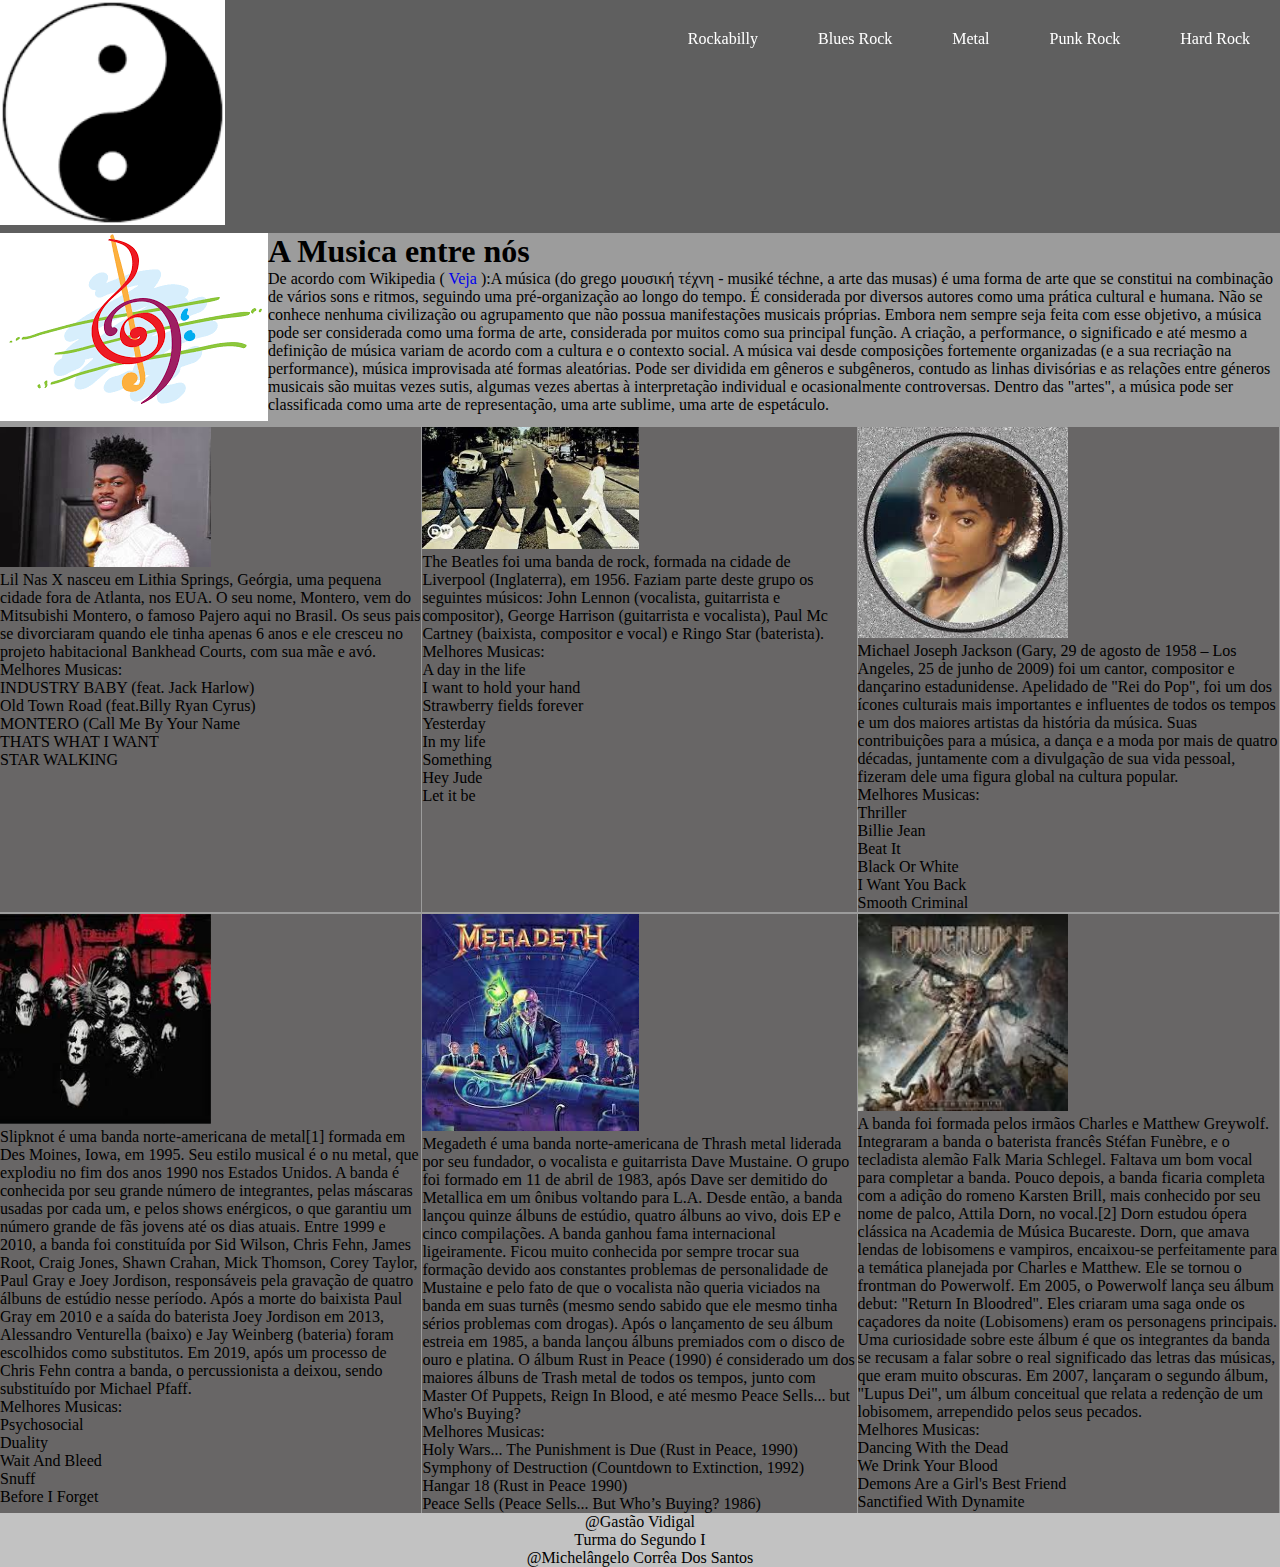
==== commit 31432c49: "Add files via upload" ====
--- a/index.html
+++ b/index.html
@@ -90,7 +90,7 @@
             <div>Smooth Criminal</div>
 </div>
 </div>
-<div class="time-4">
+<div class="item-4">
     <div> <img class="img-ini" src="slipknot.jpeg" alt=""></div>
     <div class="desc-app"> <div>Slipknot é uma banda norte-americana de metal[1] formada em Des Moines, Iowa, em 1995. Seu estilo musical é o nu metal, que explodiu no fim dos anos 1990 nos Estados Unidos. A banda é conhecida por seu grande número de integrantes, pelas máscaras usadas por cada um, e pelos shows enérgicos, o que garantiu um número grande de fãs jovens até os dias atuais. Entre 1999 e 2010, a banda foi constituída por Sid Wilson, Chris Fehn, James Root, Craig Jones, Shawn Crahan, Mick Thomson, Corey Taylor, Paul Gray e Joey Jordison, responsáveis pela gravação de quatro álbuns de estúdio nesse período. Após a morte do baixista Paul Gray em 2010 e a saída do baterista Joey Jordison em 2013, Alessandro Venturella (baixo) e Jay Weinberg (bateria) foram escolhidos como substitutos. Em 2019, após um processo de Chris Fehn contra a banda, o percussionista a deixou, sendo substituído por Michael Pfaff.<div></div>
     <div>
@@ -110,7 +110,7 @@
     <div class="desc-app">
          <div>Megadeth é uma banda norte-americana de Thrash metal liderada por seu fundador, o vocalista e guitarrista Dave Mustaine. O grupo foi formado em 11 de abril de 1983, após Dave ser demitido do Metallica em um ônibus voltando para L.A. Desde então, a banda lançou quinze álbuns de estúdio, quatro álbuns ao vivo, dois EP e cinco compilações.
 
-            A banda ganhou fama internacional ligeiramente. Ficou muito conhecida por sempre trocar sua formação devido aos constantes problemas de personalidade de Mustaine e pelo fato de que o vocalista não queria viciados na banda em suas turnês (mesmo sendo sabido que ele mesmo tinha sérios problemas com drogas). Após o lançamento de seu álbum estreia em 1985, a banda lançou álbuns premiados com o disco de ouro e platina. O álbum Rust in Peace (1990) é considerado um dos maiores álbuns de Trash metal de todos os tempos, junto com Master Of Puppets, Reign In Blood, e até mesmo Peace Sells... but Who's Buying?</div>div>
+            A banda ganhou fama internacional ligeiramente. Ficou muito conhecida por sempre trocar sua formação devido aos constantes problemas de personalidade de Mustaine e pelo fato de que o vocalista não queria viciados na banda em suas turnês (mesmo sendo sabido que ele mesmo tinha sérios problemas com drogas). Após o lançamento de seu álbum estreia em 1985, a banda lançou álbuns premiados com o disco de ouro e platina. O álbum Rust in Peace (1990) é considerado um dos maiores álbuns de Trash metal de todos os tempos, junto com Master Of Puppets, Reign In Blood, e até mesmo Peace Sells... but Who's Buying?</div>
        <div>
             Melhores Musicas:
        
